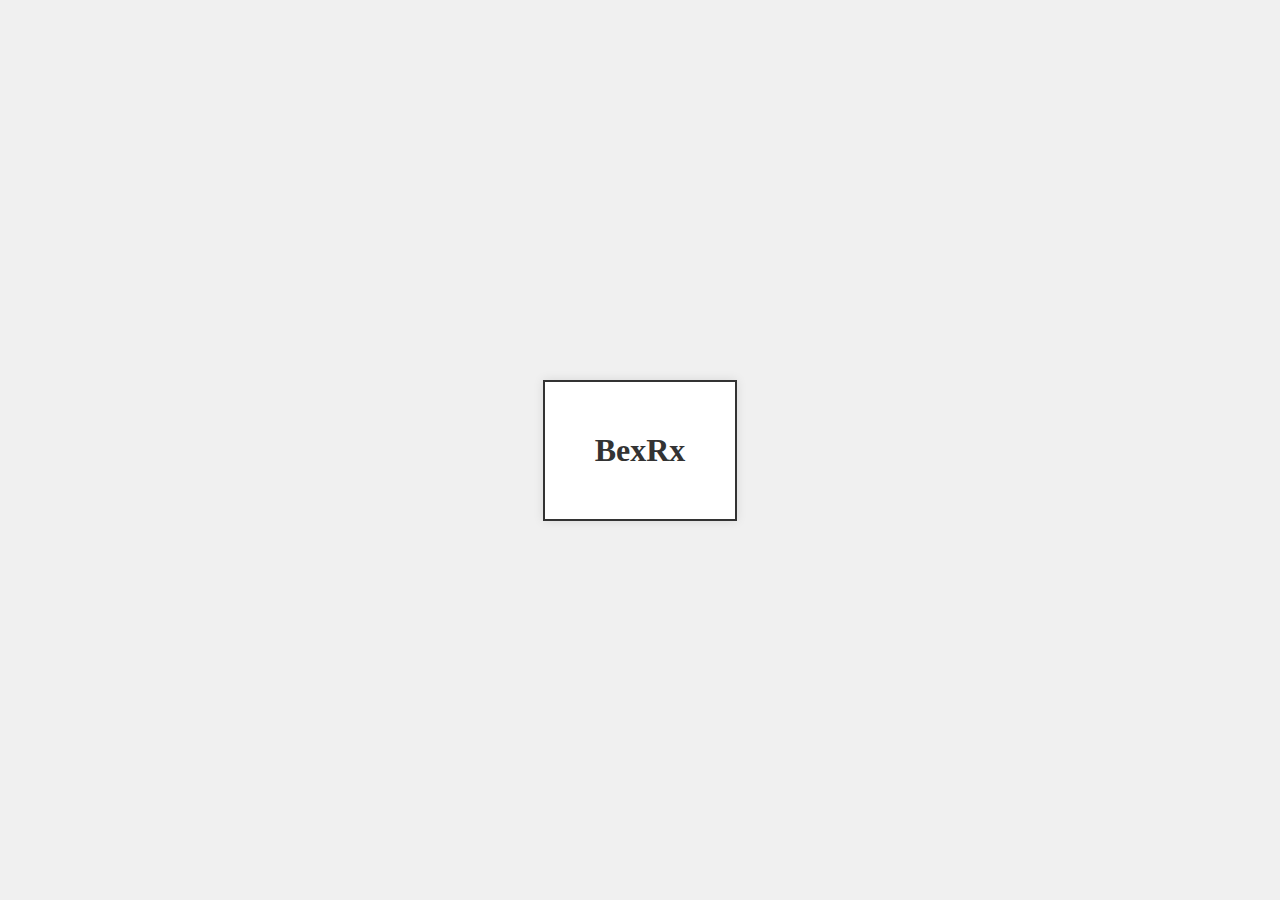
==== public/index.html @ a8c464ea "Initial Commit" ====
<!DOCTYPE html>
<html lang="en">
<head>
    <meta charset="UTF-8">
    <meta name="viewport" content="width=device-width, initial-scale=1.0">
    <title>BexRx</title>
    <style>
        body {
            display: flex;
            justify-content: center;
            align-items: center;
            height: 100vh;
            margin: 0;
            background-color: #f0f0f0;
        }
        .card {
            text-align: center;
            padding: 50px;
            border: 2px solid #333;
            background-color: #fff;
            box-shadow: 0 0 10px rgba(0, 0, 0, 0.1);
        }
        h1 {
            margin: 0;
            font-size: 2rem;
            color: #333;
        }
        p {
            margin: 5px 0 0;
            font-size: 1.2rem;
            color: #666;
        }
    </style>
</head>
<body>
    <div class="card">
        <h1>BexRx</h1>
    </div>
</body>
</html>
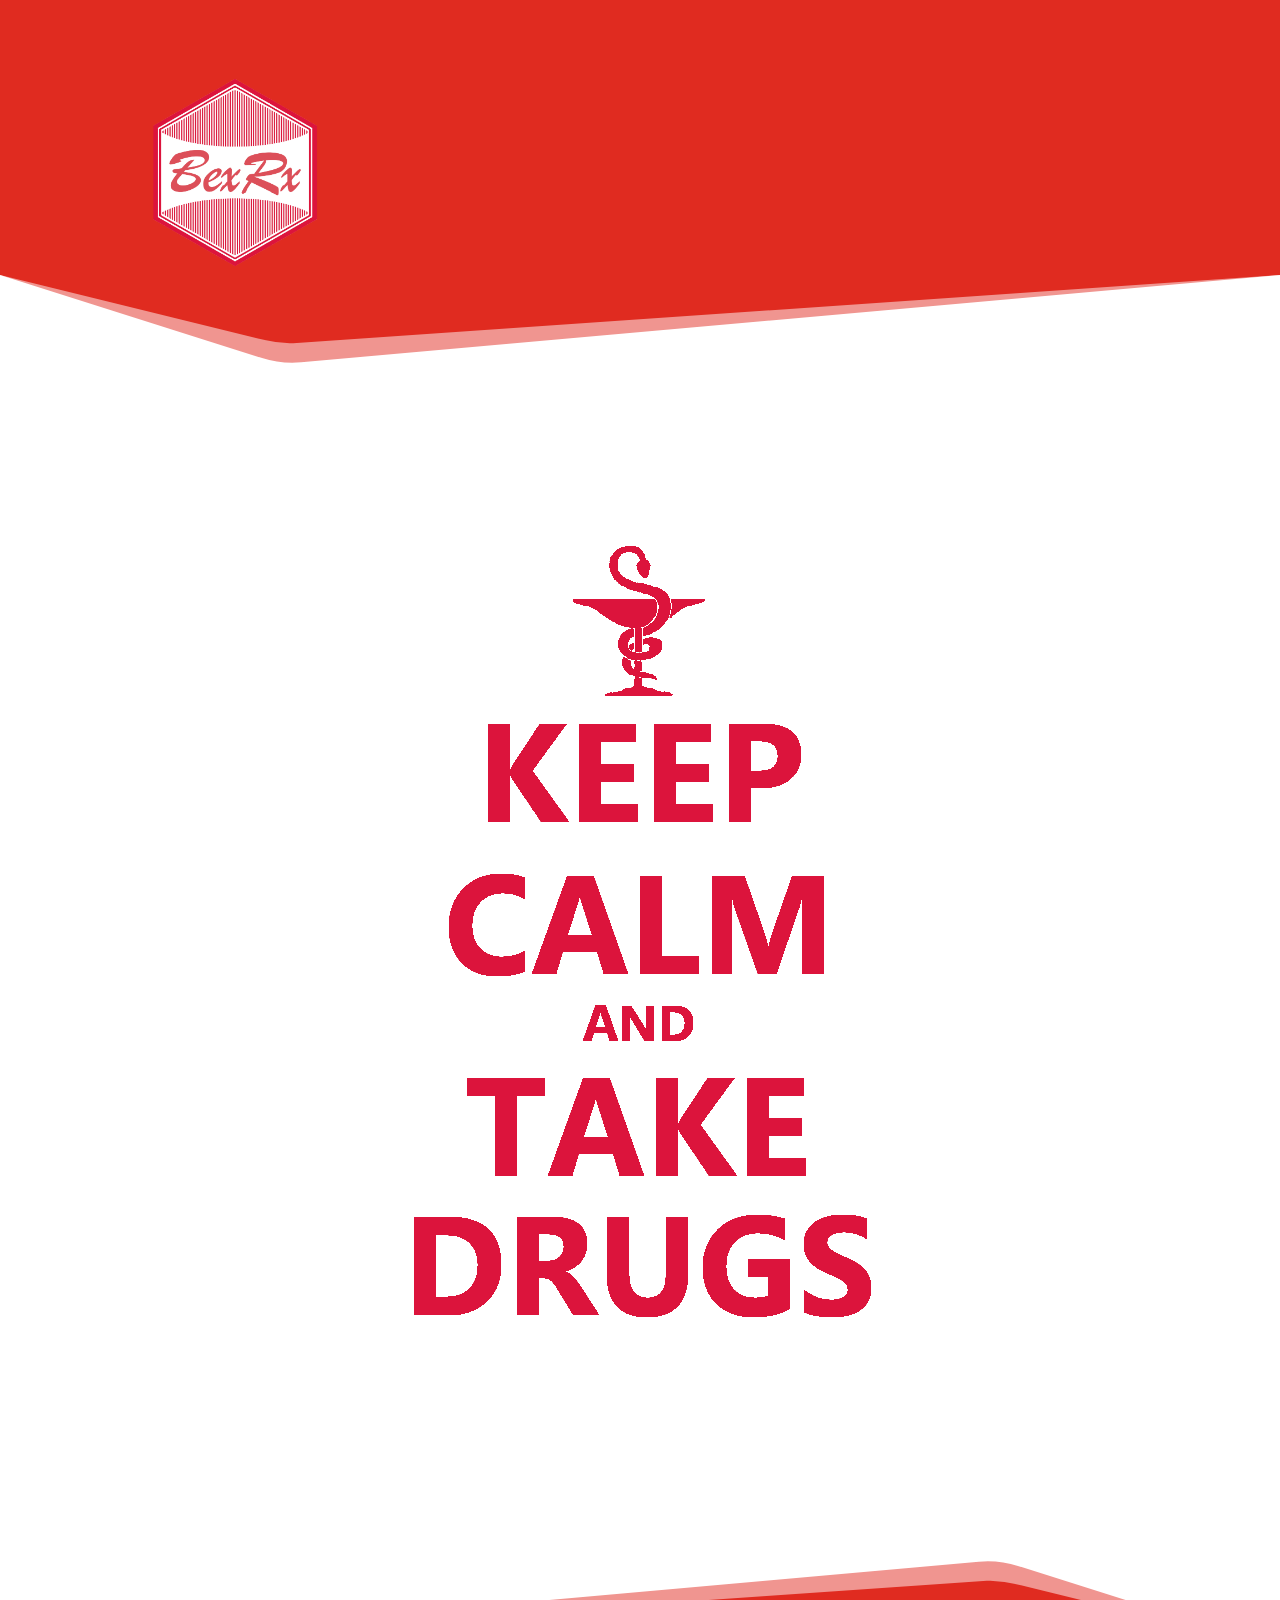
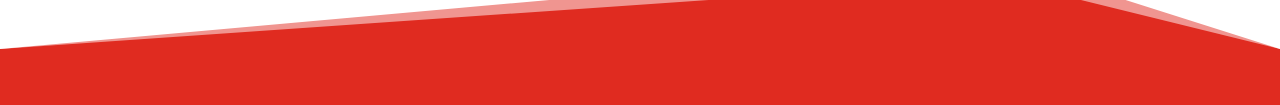
==== commit 6831edf2: "Old Wordpress Site Content" ====
--- a/public/index.html
+++ b/public/index.html
@@ -1,42 +1,203 @@
 <!DOCTYPE html>
-<html lang="en">
+<html lang="en-US">
 <head>
-    <meta charset="UTF-8">
-    <meta name="viewport" content="width=device-width, initial-scale=1.0">
-    <title>BexRx</title>
-    <style>
-        body {
-            display: flex;
-            justify-content: center;
-            align-items: center;
-            height: 100vh;
-            margin: 0;
-            background-color: #f0f0f0;
-        }
-        .card {
-            text-align: center;
-            padding: 50px;
-            border: 2px solid #333;
-            background-color: #fff;
-            box-shadow: 0 0 10px rgba(0, 0, 0, 0.1);
-        }
-        h1 {
-            margin: 0;
-            font-size: 2rem;
-            color: #333;
-        }
-        p {
-            margin: 5px 0 0;
-            font-size: 1.2rem;
-            color: #666;
-        }
-    </style>
-</head>
-<body>
-    <div class="card">
-        <h1>BexRx</h1>
-    </div>
-</body>
+	<meta charset="UTF-8" />
+<meta http-equiv="X-UA-Compatible" content="IE=edge">
+	<link rel="pingback" href="https://bexrx.com/xmlrpc.php" />
+
+	<script type="text/javascript">
+		document.documentElement.className = 'js';
+	</script>
+	
+	<script>var et_site_url='https://bexrx.com';var et_post_id='72';function et_core_page_resource_fallback(a,b){"undefined"===typeof b&&(b=a.sheet.cssRules&&0===a.sheet.cssRules.length);b&&(a.onerror=null,a.onload=null,a.href?a.href=et_site_url+"/?et_core_page_resource="+a.id+et_post_id:a.src&&(a.src=et_site_url+"/?et_core_page_resource="+a.id+et_post_id))}
+</script><title>BexRx | LTC Business Intelligence</title>
+<meta name='robots' content='max-image-preview:large' />
+<link rel="alternate" type="application/rss+xml" title="BexRx &raquo; Feed" href="index.php/feed/index.html" />
+<link rel="alternate" type="application/rss+xml" title="BexRx &raquo; Comments Feed" href="index.php/comments/feed/index.html" />
+<script type="text/javascript">
+window._wpemojiSettings = {"baseUrl":"https:\/\/s.w.org\/images\/core\/emoji\/14.0.0\/72x72\/","ext":".png","svgUrl":"https:\/\/s.w.org\/images\/core\/emoji\/14.0.0\/svg\/","svgExt":".svg","source":{"concatemoji":"https:\/\/bexrx.com\/wp-includes\/js\/wp-emoji-release.min.js?ver=6.2.5"}};
+/*! This file is auto-generated */
+!function(e,a,t){var n,r,o,i=a.createElement("canvas"),p=i.getContext&&i.getContext("2d");function s(e,t){p.clearRect(0,0,i.width,i.height),p.fillText(e,0,0);e=i.toDataURL();return p.clearRect(0,0,i.width,i.height),p.fillText(t,0,0),e===i.toDataURL()}function c(e){var t=a.createElement("script");t.src=e,t.defer=t.type="text/javascript",a.getElementsByTagName("head")[0].appendChild(t)}for(o=Array("flag","emoji"),t.supports={everything:!0,everythingExceptFlag:!0},r=0;r<o.length;r++)t.supports[o[r]]=function(e){if(p&&p.fillText)switch(p.textBaseline="top",p.font="600 32px Arial",e){case"flag":return s("\ud83c\udff3\ufe0f\u200d\u26a7\ufe0f","\ud83c\udff3\ufe0f\u200b\u26a7\ufe0f")?!1:!s("\ud83c\uddfa\ud83c\uddf3","\ud83c\uddfa\u200b\ud83c\uddf3")&&!s("\ud83c\udff4\udb40\udc67\udb40\udc62\udb40\udc65\udb40\udc6e\udb40\udc67\udb40\udc7f","\ud83c\udff4\u200b\udb40\udc67\u200b\udb40\udc62\u200b\udb40\udc65\u200b\udb40\udc6e\u200b\udb40\udc67\u200b\udb40\udc7f");case"emoji":return!s("\ud83e\udef1\ud83c\udffb\u200d\ud83e\udef2\ud83c\udfff","\ud83e\udef1\ud83c\udffb\u200b\ud83e\udef2\ud83c\udfff")}return!1}(o[r]),t.supports.everything=t.supports.everything&&t.supports[o[r]],"flag"!==o[r]&&(t.supports.everythingExceptFlag=t.supports.everythingExceptFlag&&t.supports[o[r]]);t.supports.everythingExceptFlag=t.supports.everythingExceptFlag&&!t.supports.flag,t.DOMReady=!1,t.readyCallback=function(){t.DOMReady=!0},t.supports.everything||(n=function(){t.readyCallback()},a.addEventListener?(a.addEventListener("DOMContentLoaded",n,!1),e.addEventListener("load",n,!1)):(e.attachEvent("onload",n),a.attachEvent("onreadystatechange",function(){"complete"===a.readyState&&t.readyCallback()})),(e=t.source||{}).concatemoji?c(e.concatemoji):e.wpemoji&&e.twemoji&&(c(e.twemoji),c(e.wpemoji)))}(window,document,window._wpemojiSettings);
+</script>
+<meta content="Divi v.4.6.1" name="generator"/><style type="text/css">
+img.wp-smiley,
+img.emoji {
+	display: inline !important;
+	border: none !important;
+	box-shadow: none !important;
+	height: 1em !important;
+	width: 1em !important;
+	margin: 0 0.07em !important;
+	vertical-align: -0.1em !important;
+	background: none !important;
+	padding: 0 !important;
+}
+</style>
+	<link rel='stylesheet' id='wp-block-library-css' href='wp-includes/css/dist/block-library/style.min.css%3Fver=6.2.5.css' type='text/css' media='all' />
+<link rel='stylesheet' id='classic-theme-styles-css' href='wp-includes/css/classic-themes.min.css%3Fver=6.2.5.css' type='text/css' media='all' />
+<style id='global-styles-inline-css' type='text/css'>
+body{--wp--preset--color--black: #000000;--wp--preset--color--cyan-bluish-gray: #abb8c3;--wp--preset--color--white: #ffffff;--wp--preset--color--pale-pink: #f78da7;--wp--preset--color--vivid-red: #cf2e2e;--wp--preset--color--luminous-vivid-orange: #ff6900;--wp--preset--color--luminous-vivid-amber: #fcb900;--wp--preset--color--light-green-cyan: #7bdcb5;--wp--preset--color--vivid-green-cyan: #00d084;--wp--preset--color--pale-cyan-blue: #8ed1fc;--wp--preset--color--vivid-cyan-blue: #0693e3;--wp--preset--color--vivid-purple: #9b51e0;--wp--preset--gradient--vivid-cyan-blue-to-vivid-purple: linear-gradient(135deg,rgba(6,147,227,1) 0%,rgb(155,81,224) 100%);--wp--preset--gradient--light-green-cyan-to-vivid-green-cyan: linear-gradient(135deg,rgb(122,220,180) 0%,rgb(0,208,130) 100%);--wp--preset--gradient--luminous-vivid-amber-to-luminous-vivid-orange: linear-gradient(135deg,rgba(252,185,0,1) 0%,rgba(255,105,0,1) 100%);--wp--preset--gradient--luminous-vivid-orange-to-vivid-red: linear-gradient(135deg,rgba(255,105,0,1) 0%,rgb(207,46,46) 100%);--wp--preset--gradient--very-light-gray-to-cyan-bluish-gray: linear-gradient(135deg,rgb(238,238,238) 0%,rgb(169,184,195) 100%);--wp--preset--gradient--cool-to-warm-spectrum: linear-gradient(135deg,rgb(74,234,220) 0%,rgb(151,120,209) 20%,rgb(207,42,186) 40%,rgb(238,44,130) 60%,rgb(251,105,98) 80%,rgb(254,248,76) 100%);--wp--preset--gradient--blush-light-purple: linear-gradient(135deg,rgb(255,206,236) 0%,rgb(152,150,240) 100%);--wp--preset--gradient--blush-bordeaux: linear-gradient(135deg,rgb(254,205,165) 0%,rgb(254,45,45) 50%,rgb(107,0,62) 100%);--wp--preset--gradient--luminous-dusk: linear-gradient(135deg,rgb(255,203,112) 0%,rgb(199,81,192) 50%,rgb(65,88,208) 100%);--wp--preset--gradient--pale-ocean: linear-gradient(135deg,rgb(255,245,203) 0%,rgb(182,227,212) 50%,rgb(51,167,181) 100%);--wp--preset--gradient--electric-grass: linear-gradient(135deg,rgb(202,248,128) 0%,rgb(113,206,126) 100%);--wp--preset--gradient--midnight: linear-gradient(135deg,rgb(2,3,129) 0%,rgb(40,116,252) 100%);--wp--preset--duotone--dark-grayscale: url('index.html');--wp--preset--duotone--grayscale: url('index.html');--wp--preset--duotone--purple-yellow: url('index.html');--wp--preset--duotone--blue-red: url('index.html');--wp--preset--duotone--midnight: url('index.html');--wp--preset--duotone--magenta-yellow: url('index.html');--wp--preset--duotone--purple-green: url('index.html');--wp--preset--duotone--blue-orange: url('index.html');--wp--preset--font-size--small: 13px;--wp--preset--font-size--medium: 20px;--wp--preset--font-size--large: 36px;--wp--preset--font-size--x-large: 42px;--wp--preset--spacing--20: 0.44rem;--wp--preset--spacing--30: 0.67rem;--wp--preset--spacing--40: 1rem;--wp--preset--spacing--50: 1.5rem;--wp--preset--spacing--60: 2.25rem;--wp--preset--spacing--70: 3.38rem;--wp--preset--spacing--80: 5.06rem;--wp--preset--shadow--natural: 6px 6px 9px rgba(0, 0, 0, 0.2);--wp--preset--shadow--deep: 12px 12px 50px rgba(0, 0, 0, 0.4);--wp--preset--shadow--sharp: 6px 6px 0px rgba(0, 0, 0, 0.2);--wp--preset--shadow--outlined: 6px 6px 0px -3px rgba(255, 255, 255, 1), 6px 6px rgba(0, 0, 0, 1);--wp--preset--shadow--crisp: 6px 6px 0px rgba(0, 0, 0, 1);}:where(.is-layout-flex){gap: 0.5em;}body .is-layout-flow > .alignleft{float: left;margin-inline-start: 0;margin-inline-end: 2em;}body .is-layout-flow > .alignright{float: right;margin-inline-start: 2em;margin-inline-end: 0;}body .is-layout-flow > .aligncenter{margin-left: auto !important;margin-right: auto !important;}body .is-layout-constrained > .alignleft{float: left;margin-inline-start: 0;margin-inline-end: 2em;}body .is-layout-constrained > .alignright{float: right;margin-inline-start: 2em;margin-inline-end: 0;}body .is-layout-constrained > .aligncenter{margin-left: auto !important;margin-right: auto !important;}body .is-layout-constrained > :where(:not(.alignleft):not(.alignright):not(.alignfull)){max-width: var(--wp--style--global--content-size);margin-left: auto !important;margin-right: auto !important;}body .is-layout-constrained > .alignwide{max-width: var(--wp--style--global--wide-size);}body .is-layout-flex{display: flex;}body .is-layout-flex{flex-wrap: wrap;align-items: center;}body .is-layout-flex > *{margin: 0;}:where(.wp-block-columns.is-layout-flex){gap: 2em;}.has-black-color{color: var(--wp--preset--color--black) !important;}.has-cyan-bluish-gray-color{color: var(--wp--preset--color--cyan-bluish-gray) !important;}.has-white-color{color: var(--wp--preset--color--white) !important;}.has-pale-pink-color{color: var(--wp--preset--color--pale-pink) !important;}.has-vivid-red-color{color: var(--wp--preset--color--vivid-red) !important;}.has-luminous-vivid-orange-color{color: var(--wp--preset--color--luminous-vivid-orange) !important;}.has-luminous-vivid-amber-color{color: var(--wp--preset--color--luminous-vivid-amber) !important;}.has-light-green-cyan-color{color: var(--wp--preset--color--light-green-cyan) !important;}.has-vivid-green-cyan-color{color: var(--wp--preset--color--vivid-green-cyan) !important;}.has-pale-cyan-blue-color{color: var(--wp--preset--color--pale-cyan-blue) !important;}.has-vivid-cyan-blue-color{color: var(--wp--preset--color--vivid-cyan-blue) !important;}.has-vivid-purple-color{color: var(--wp--preset--color--vivid-purple) !important;}.has-black-background-color{background-color: var(--wp--preset--color--black) !important;}.has-cyan-bluish-gray-background-color{background-color: var(--wp--preset--color--cyan-bluish-gray) !important;}.has-white-background-color{background-color: var(--wp--preset--color--white) !important;}.has-pale-pink-background-color{background-color: var(--wp--preset--color--pale-pink) !important;}.has-vivid-red-background-color{background-color: var(--wp--preset--color--vivid-red) !important;}.has-luminous-vivid-orange-background-color{background-color: var(--wp--preset--color--luminous-vivid-orange) !important;}.has-luminous-vivid-amber-background-color{background-color: var(--wp--preset--color--luminous-vivid-amber) !important;}.has-light-green-cyan-background-color{background-color: var(--wp--preset--color--light-green-cyan) !important;}.has-vivid-green-cyan-background-color{background-color: var(--wp--preset--color--vivid-green-cyan) !important;}.has-pale-cyan-blue-background-color{background-color: var(--wp--preset--color--pale-cyan-blue) !important;}.has-vivid-cyan-blue-background-color{background-color: var(--wp--preset--color--vivid-cyan-blue) !important;}.has-vivid-purple-background-color{background-color: var(--wp--preset--color--vivid-purple) !important;}.has-black-border-color{border-color: var(--wp--preset--color--black) !important;}.has-cyan-bluish-gray-border-color{border-color: var(--wp--preset--color--cyan-bluish-gray) !important;}.has-white-border-color{border-color: var(--wp--preset--color--white) !important;}.has-pale-pink-border-color{border-color: var(--wp--preset--color--pale-pink) !important;}.has-vivid-red-border-color{border-color: var(--wp--preset--color--vivid-red) !important;}.has-luminous-vivid-orange-border-color{border-color: var(--wp--preset--color--luminous-vivid-orange) !important;}.has-luminous-vivid-amber-border-color{border-color: var(--wp--preset--color--luminous-vivid-amber) !important;}.has-light-green-cyan-border-color{border-color: var(--wp--preset--color--light-green-cyan) !important;}.has-vivid-green-cyan-border-color{border-color: var(--wp--preset--color--vivid-green-cyan) !important;}.has-pale-cyan-blue-border-color{border-color: var(--wp--preset--color--pale-cyan-blue) !important;}.has-vivid-cyan-blue-border-color{border-color: var(--wp--preset--color--vivid-cyan-blue) !important;}.has-vivid-purple-border-color{border-color: var(--wp--preset--color--vivid-purple) !important;}.has-vivid-cyan-blue-to-vivid-purple-gradient-background{background: var(--wp--preset--gradient--vivid-cyan-blue-to-vivid-purple) !important;}.has-light-green-cyan-to-vivid-green-cyan-gradient-background{background: var(--wp--preset--gradient--light-green-cyan-to-vivid-green-cyan) !important;}.has-luminous-vivid-amber-to-luminous-vivid-orange-gradient-background{background: var(--wp--preset--gradient--luminous-vivid-amber-to-luminous-vivid-orange) !important;}.has-luminous-vivid-orange-to-vivid-red-gradient-background{background: var(--wp--preset--gradient--luminous-vivid-orange-to-vivid-red) !important;}.has-very-light-gray-to-cyan-bluish-gray-gradient-background{background: var(--wp--preset--gradient--very-light-gray-to-cyan-bluish-gray) !important;}.has-cool-to-warm-spectrum-gradient-background{background: var(--wp--preset--gradient--cool-to-warm-spectrum) !important;}.has-blush-light-purple-gradient-background{background: var(--wp--preset--gradient--blush-light-purple) !important;}.has-blush-bordeaux-gradient-background{background: var(--wp--preset--gradient--blush-bordeaux) !important;}.has-luminous-dusk-gradient-background{background: var(--wp--preset--gradient--luminous-dusk) !important;}.has-pale-ocean-gradient-background{background: var(--wp--preset--gradient--pale-ocean) !important;}.has-electric-grass-gradient-background{background: var(--wp--preset--gradient--electric-grass) !important;}.has-midnight-gradient-background{background: var(--wp--preset--gradient--midnight) !important;}.has-small-font-size{font-size: var(--wp--preset--font-size--small) !important;}.has-medium-font-size{font-size: var(--wp--preset--font-size--medium) !important;}.has-large-font-size{font-size: var(--wp--preset--font-size--large) !important;}.has-x-large-font-size{font-size: var(--wp--preset--font-size--x-large) !important;}
+.wp-block-navigation a:where(:not(.wp-element-button)){color: inherit;}
+:where(.wp-block-columns.is-layout-flex){gap: 2em;}
+.wp-block-pullquote{font-size: 1.5em;line-height: 1.6;}
+</style>
+<link rel='stylesheet' id='pmpro_frontend-css' href='wp-content/plugins/paid-memberships-pro/css/frontend.css%3Fver=3.0.4.css' type='text/css' media='screen' />
+<link rel='stylesheet' id='pmpro_print-css' href='wp-content/plugins/paid-memberships-pro/css/print.css%3Fver=3.0.4.css' type='text/css' media='print' />
+<link rel='stylesheet' id='divi-style-css' href='wp-content/themes/Divi/style.css%3Fver=4.6.1.css' type='text/css' media='all' />
+<link rel='stylesheet' id='dashicons-css' href='wp-includes/css/dashicons.min.css%3Fver=6.2.5.css' type='text/css' media='all' />
+<script type='text/javascript' src='wp-includes/js/jquery/jquery.min.js%3Fver=3.6.4' id='jquery-core-js'></script>
+<script type='text/javascript' src='wp-includes/js/jquery/jquery-migrate.min.js%3Fver=3.4.0' id='jquery-migrate-js'></script>
+<script type='text/javascript' src='wp-content/plugins/e-prime-grammar-checker-by-metapult/assets/js/meta-e-prime.js%3Fver=1.1.0' id='meta-e-prime-js-js'></script>
+<script type='text/javascript' src='wp-content/themes/Divi/core/admin/js/es6-promise.auto.min.js%3Fver=6.2.5' id='es6-promise-js'></script>
+<script type='text/javascript' id='et-core-api-spam-recaptcha-js-extra'>
+/* <![CDATA[ */
+var et_core_api_spam_recaptcha = {"site_key":"","page_action":{"action":"bexrx_com"}};
+/* ]]> */
+</script>
+<script type='text/javascript' src='wp-content/themes/Divi/core/admin/js/recaptcha.js%3Fver=6.2.5' id='et-core-api-spam-recaptcha-js'></script>
+<link rel="https://api.w.org/" href="index.php/wp-json/index.html" /><link rel="alternate" type="application/json" href="index.php/wp-json/wp/v2/pages/72" /><link rel="EditURI" type="application/rsd+xml" title="RSD" href="xmlrpc.php%3Frsd" />
+<link rel="wlwmanifest" type="application/wlwmanifest+xml" href="wp-includes/wlwmanifest.xml" />
+<meta name="generator" content="WordPress 6.2.5" />
+<link rel="canonical" href="index.html" />
+<link rel='shortlink' href='index.html' />
+<link rel="alternate" type="application/json+oembed" href="index.php/wp-json/oembed/1.0/embed%3Furl=https:%252F%252Fbexrx.com%252F" />
+<link rel="alternate" type="text/xml+oembed" href="index.php/wp-json/oembed/1.0/embed%3Furl=https:%252F%252Fbexrx.com%252F&amp;format=xml" />
+<meta name="viewport" content="width=device-width, initial-scale=1.0, maximum-scale=1.0, user-scalable=0" /><link rel="icon" href="wp-content/uploads/2020/10/cropped-bexrx_trans_bg-1-32x32.png" sizes="32x32" />
+<link rel="icon" href="wp-content/uploads/2020/10/cropped-bexrx_trans_bg-1-192x192.png" sizes="192x192" />
+<link rel="apple-touch-icon" href="wp-content/uploads/2020/10/cropped-bexrx_trans_bg-1-180x180.png" />
+<meta name="msapplication-TileImage" content="https://bexrx.com/wp-content/uploads/2020/10/cropped-bexrx_trans_bg-1-270x270.png" />
+<link rel="stylesheet" id="et-core-unified-tb-60-tb-104-tb-66-72-cached-inline-styles" href="wp-content/et-cache/72/et-core-unified-tb-60-tb-104-tb-66-72-17158773375079.min.css" onerror="et_core_page_resource_fallback(this, true)" onload="et_core_page_resource_fallback(this)" /></head>
+<body class="home page-template-default page page-id-72 page-parent et-tb-has-template et-tb-has-header et-tb-has-body et-tb-has-footer pmpro-body-has-access et_pb_button_helper_class et_cover_background et_pb_gutter et_pb_gutters3 et_pb_pagebuilder_layout et_divi_theme et-db et_minified_js et_minified_css">
+	<svg xmlns="http://www.w3.org/2000/svg" viewBox="0 0 0 0" width="0" height="0" focusable="false" role="none" style="visibility: hidden; position: absolute; left: -9999px; overflow: hidden;" ><defs><filter id="wp-duotone-dark-grayscale"><feColorMatrix color-interpolation-filters="sRGB" type="matrix" values=" .299 .587 .114 0 0 .299 .587 .114 0 0 .299 .587 .114 0 0 .299 .587 .114 0 0 " /><feComponentTransfer color-interpolation-filters="sRGB" ><feFuncR type="table" tableValues="0 0.49803921568627" /><feFuncG type="table" tableValues="0 0.49803921568627" /><feFuncB type="table" tableValues="0 0.49803921568627" /><feFuncA type="table" tableValues="1 1" /></feComponentTransfer><feComposite in2="SourceGraphic" operator="in" /></filter></defs></svg><svg xmlns="http://www.w3.org/2000/svg" viewBox="0 0 0 0" width="0" height="0" focusable="false" role="none" style="visibility: hidden; position: absolute; left: -9999px; overflow: hidden;" ><defs><filter id="wp-duotone-grayscale"><feColorMatrix color-interpolation-filters="sRGB" type="matrix" values=" .299 .587 .114 0 0 .299 .587 .114 0 0 .299 .587 .114 0 0 .299 .587 .114 0 0 " /><feComponentTransfer color-interpolation-filters="sRGB" ><feFuncR type="table" tableValues="0 1" /><feFuncG type="table" tableValues="0 1" /><feFuncB type="table" tableValues="0 1" /><feFuncA type="table" tableValues="1 1" /></feComponentTransfer><feComposite in2="SourceGraphic" operator="in" /></filter></defs></svg><svg xmlns="http://www.w3.org/2000/svg" viewBox="0 0 0 0" width="0" height="0" focusable="false" role="none" style="visibility: hidden; position: absolute; left: -9999px; overflow: hidden;" ><defs><filter id="wp-duotone-purple-yellow"><feColorMatrix color-interpolation-filters="sRGB" type="matrix" values=" .299 .587 .114 0 0 .299 .587 .114 0 0 .299 .587 .114 0 0 .299 .587 .114 0 0 " /><feComponentTransfer color-interpolation-filters="sRGB" ><feFuncR type="table" tableValues="0.54901960784314 0.98823529411765" /><feFuncG type="table" tableValues="0 1" /><feFuncB type="table" tableValues="0.71764705882353 0.25490196078431" /><feFuncA type="table" tableValues="1 1" /></feComponentTransfer><feComposite in2="SourceGraphic" operator="in" /></filter></defs></svg><svg xmlns="http://www.w3.org/2000/svg" viewBox="0 0 0 0" width="0" height="0" focusable="false" role="none" style="visibility: hidden; position: absolute; left: -9999px; overflow: hidden;" ><defs><filter id="wp-duotone-blue-red"><feColorMatrix color-interpolation-filters="sRGB" type="matrix" values=" .299 .587 .114 0 0 .299 .587 .114 0 0 .299 .587 .114 0 0 .299 .587 .114 0 0 " /><feComponentTransfer color-interpolation-filters="sRGB" ><feFuncR type="table" tableValues="0 1" /><feFuncG type="table" tableValues="0 0.27843137254902" /><feFuncB type="table" tableValues="0.5921568627451 0.27843137254902" /><feFuncA type="table" tableValues="1 1" /></feComponentTransfer><feComposite in2="SourceGraphic" operator="in" /></filter></defs></svg><svg xmlns="http://www.w3.org/2000/svg" viewBox="0 0 0 0" width="0" height="0" focusable="false" role="none" style="visibility: hidden; position: absolute; left: -9999px; overflow: hidden;" ><defs><filter id="wp-duotone-midnight"><feColorMatrix color-interpolation-filters="sRGB" type="matrix" values=" .299 .587 .114 0 0 .299 .587 .114 0 0 .299 .587 .114 0 0 .299 .587 .114 0 0 " /><feComponentTransfer color-interpolation-filters="sRGB" ><feFuncR type="table" tableValues="0 0" /><feFuncG type="table" tableValues="0 0.64705882352941" /><feFuncB type="table" tableValues="0 1" /><feFuncA type="table" tableValues="1 1" /></feComponentTransfer><feComposite in2="SourceGraphic" operator="in" /></filter></defs></svg><svg xmlns="http://www.w3.org/2000/svg" viewBox="0 0 0 0" width="0" height="0" focusable="false" role="none" style="visibility: hidden; position: absolute; left: -9999px; overflow: hidden;" ><defs><filter id="wp-duotone-magenta-yellow"><feColorMatrix color-interpolation-filters="sRGB" type="matrix" values=" .299 .587 .114 0 0 .299 .587 .114 0 0 .299 .587 .114 0 0 .299 .587 .114 0 0 " /><feComponentTransfer color-interpolation-filters="sRGB" ><feFuncR type="table" tableValues="0.78039215686275 1" /><feFuncG type="table" tableValues="0 0.94901960784314" /><feFuncB type="table" tableValues="0.35294117647059 0.47058823529412" /><feFuncA type="table" tableValues="1 1" /></feComponentTransfer><feComposite in2="SourceGraphic" operator="in" /></filter></defs></svg><svg xmlns="http://www.w3.org/2000/svg" viewBox="0 0 0 0" width="0" height="0" focusable="false" role="none" style="visibility: hidden; position: absolute; left: -9999px; overflow: hidden;" ><defs><filter id="wp-duotone-purple-green"><feColorMatrix color-interpolation-filters="sRGB" type="matrix" values=" .299 .587 .114 0 0 .299 .587 .114 0 0 .299 .587 .114 0 0 .299 .587 .114 0 0 " /><feComponentTransfer color-interpolation-filters="sRGB" ><feFuncR type="table" tableValues="0.65098039215686 0.40392156862745" /><feFuncG type="table" tableValues="0 1" /><feFuncB type="table" tableValues="0.44705882352941 0.4" /><feFuncA type="table" tableValues="1 1" /></feComponentTransfer><feComposite in2="SourceGraphic" operator="in" /></filter></defs></svg><svg xmlns="http://www.w3.org/2000/svg" viewBox="0 0 0 0" width="0" height="0" focusable="false" role="none" style="visibility: hidden; position: absolute; left: -9999px; overflow: hidden;" ><defs><filter id="wp-duotone-blue-orange"><feColorMatrix color-interpolation-filters="sRGB" type="matrix" values=" .299 .587 .114 0 0 .299 .587 .114 0 0 .299 .587 .114 0 0 .299 .587 .114 0 0 " /><feComponentTransfer color-interpolation-filters="sRGB" ><feFuncR type="table" tableValues="0.098039215686275 1" /><feFuncG type="table" tableValues="0 0.66274509803922" /><feFuncB type="table" tableValues="0.84705882352941 0.41960784313725" /><feFuncA type="table" tableValues="1 1" /></feComponentTransfer><feComposite in2="SourceGraphic" operator="in" /></filter></defs></svg><div id="page-container">
+<div id="et-boc" class="et-boc">
+			
+		<header class="et-l et-l--header">
+			<div class="et_builder_inner_content et_pb_gutters3"><div class="et_pb_section et_pb_section_0_tb_header et_pb_with_background et_section_regular section_has_divider et_pb_bottom_divider" >
+				
+				
+				
+				
+					<div class="et_pb_row et_pb_row_0_tb_header">
+				<div class="et_pb_column et_pb_column_1_4 et_pb_column_0_tb_header  et_pb_css_mix_blend_mode_passthrough">
+				
+				
+				<div class="et_pb_module et_pb_image et_pb_image_0_tb_header">
+				
+				
+				<a href="index.html"><span class="et_pb_image_wrap "><img src="wp-content/uploads/2020/10/bexrx_trans_bg.png" alt="BexRx" title="bexrx_trans_bg" srcset="wp-content/uploads/2020/10/bexrx_trans_bg.png 3457w, wp-content/uploads/2020/10/bexrx_trans_bg-300x269.png 300w, wp-content/uploads/2020/10/bexrx_trans_bg-1024x917.png 1024w, wp-content/uploads/2020/10/bexrx_trans_bg-768x688.png 768w, wp-content/uploads/2020/10/bexrx_trans_bg-1536x1376.png 1536w, wp-content/uploads/2020/10/bexrx_trans_bg-2048x1834.png 2048w" sizes="(max-width: 3457px) 100vw, 3457px" /></span></a>
+			</div>
+			</div> <!-- .et_pb_column --><div class="et_pb_column et_pb_column_3_4 et_pb_column_1_tb_header  et_pb_css_mix_blend_mode_passthrough et-last-child et_pb_column_empty">
+				
+				
+				
+			</div> <!-- .et_pb_column -->
+				
+				
+			</div> <!-- .et_pb_row -->
+				
+				<div class="et_pb_bottom_inside_divider et-no-transition"></div>
+			</div> <!-- .et_pb_section -->		</div><!-- .et_builder_inner_content -->
+	</header><!-- .et-l -->
+	<div id="et-main-area">
+	
+    <div id="main-content">
+    <div class="et-l et-l--body">
+			<div class="et_builder_inner_content et_pb_gutters3"><div class="et_pb_section et_pb_section_0_tb_body et_section_regular" >
+				
+				
+				
+				
+					<div class="et_pb_row et_pb_row_0_tb_body">
+				<div class="et_pb_column et_pb_column_4_4 et_pb_column_0_tb_body  et_pb_css_mix_blend_mode_passthrough et-last-child">
+				
+				
+				<div class="et_pb_module et_pb_post_content et_pb_post_content_0_tb_body">
+				
+				
+				<div class="et-l et-l--post">
+			<div class="et_builder_inner_content et_pb_gutters3"><div class="et_pb_section et_pb_section_0 et_section_regular" >
+				
+				
+				
+				
+					<div class="et_pb_row et_pb_row_0">
+				<div class="et_pb_column et_pb_column_4_4 et_pb_column_0  et_pb_css_mix_blend_mode_passthrough et-last-child">
+				
+				
+				<div class="et_pb_module et_pb_image et_pb_image_0">
+				
+				
+				<span class="et_pb_image_wrap "><img src="wp-content/uploads/2020/10/kcatd.png" alt="Keep Calm and Take Drugs" title="kcatd" srcset="wp-content/uploads/2020/10/kcatd.png 600w, wp-content/uploads/2020/10/kcatd-480x720.png 480w" sizes="(min-width: 0px) and (max-width: 480px) 480px, (min-width: 481px) 600px, 100vw" /></span>
+			</div>
+			</div> <!-- .et_pb_column -->
+				
+				
+			</div> <!-- .et_pb_row -->
+				
+				
+			</div> <!-- .et_pb_section -->		</div><!-- .et_builder_inner_content -->
+	</div><!-- .et-l -->
+	
+			</div> <!-- .et_pb_post_content -->
+			</div> <!-- .et_pb_column -->
+				
+				
+			</div> <!-- .et_pb_row -->
+				
+				
+			</div> <!-- .et_pb_section -->		</div><!-- .et_builder_inner_content -->
+	</div><!-- .et-l -->
+	    </div>
+    
+	<footer class="et-l et-l--footer">
+			<div class="et_builder_inner_content et_pb_gutters3"><div class="et_pb_section et_pb_section_0_tb_footer et_pb_with_background et_section_regular section_has_divider et_pb_bottom_divider et_pb_top_divider" >
+				<div class="et_pb_top_inside_divider et-no-transition"></div>
+				
+				
+				
+					<div class="et_pb_row et_pb_row_0_tb_footer">
+				<div class="et_pb_column et_pb_column_1_3 et_pb_column_0_tb_footer  et_pb_css_mix_blend_mode_passthrough et_pb_column_empty">
+				
+				
+				
+			</div> <!-- .et_pb_column --><div class="et_pb_column et_pb_column_1_3 et_pb_column_1_tb_footer  et_pb_css_mix_blend_mode_passthrough et_pb_column_empty">
+				
+				
+				
+			</div> <!-- .et_pb_column --><div class="et_pb_column et_pb_column_1_3 et_pb_column_2_tb_footer  et_pb_css_mix_blend_mode_passthrough et-last-child et_pb_column_empty">
+				
+				
+				
+			</div> <!-- .et_pb_column -->
+				
+				
+			</div> <!-- .et_pb_row -->
+				
+				
+			</div> <!-- .et_pb_section -->		</div><!-- .et_builder_inner_content -->
+	</footer><!-- .et-l -->
+	    </div> <!-- #et-main-area -->
+
+			
+		</div><!-- #et-boc -->
+		</div> <!-- #page-container -->
+
+					<!-- Memberships powered by Paid Memberships Pro v3.0.4. -->
+	<script type='text/javascript' id='divi-custom-script-js-extra'>
+/* <![CDATA[ */
+var DIVI = {"item_count":"%d Item","items_count":"%d Items"};
+var et_shortcodes_strings = {"previous":"Previous","next":"Next"};
+var et_pb_custom = {"ajaxurl":"https:\/\/bexrx.com\/wp-admin\/admin-ajax.php","images_uri":"https:\/\/bexrx.com\/wp-content\/themes\/Divi\/images","builder_images_uri":"https:\/\/bexrx.com\/wp-content\/themes\/Divi\/includes\/builder\/images","et_frontend_nonce":"21b54fc50d","subscription_failed":"Please, check the fields below to make sure you entered the correct information.","et_ab_log_nonce":"b549296329","fill_message":"Please, fill in the following fields:","contact_error_message":"Please, fix the following errors:","invalid":"Invalid email","captcha":"Captcha","prev":"Prev","previous":"Previous","next":"Next","wrong_captcha":"You entered the wrong number in captcha.","wrong_checkbox":"Checkbox","ignore_waypoints":"no","is_divi_theme_used":"1","widget_search_selector":".widget_search","ab_tests":[],"is_ab_testing_active":"","page_id":"72","unique_test_id":"","ab_bounce_rate":"5","is_cache_plugin_active":"no","is_shortcode_tracking":"","tinymce_uri":""}; var et_builder_utils_params = {"condition":{"diviTheme":true,"extraTheme":false},"scrollLocations":["app","top"],"builderScrollLocations":{"desktop":"app","tablet":"app","phone":"app"},"onloadScrollLocation":"app","builderType":"fe"}; var et_frontend_scripts = {"builderCssContainerPrefix":"#et-boc","builderCssLayoutPrefix":"#et-boc .et-l"};
+var et_pb_box_shadow_elements = [];
+var et_pb_motion_elements = {"desktop":[],"tablet":[],"phone":[]};
+var et_pb_sticky_elements = [];
+/* ]]> */
+</script>
+<script type='text/javascript' src='wp-content/themes/Divi/js/custom.unified.js%3Fver=4.6.1' id='divi-custom-script-js'></script>
+<script type='text/javascript' src='wp-content/themes/Divi/core/admin/js/common.js%3Fver=4.6.1' id='et-core-common-js'></script>
+		
+	</body>
 </html>
 
 
+<!-- Page supported by LiteSpeed Cache 6.2.0.1 on 2024-06-01 20:46:51 -->--- a/public/wp-content/et-cache/72/et-core-unified-tb-60-tb-104-tb-66-72-17158773375079.min.css
+++ b/public/wp-content/et-cache/72/et-core-unified-tb-60-tb-104-tb-66-72-17158773375079.min.css
@@ -0,0 +1 @@
+#footer-widgets .footer-widget a,#footer-widgets .footer-widget li a,#footer-widgets .footer-widget li a:hover{color:#ffffff}.footer-widget{color:#ffffff}.et_slide_in_menu_container,.et_slide_in_menu_container .et-search-field{letter-spacing:px}.et_slide_in_menu_container .et-search-field::-moz-placeholder{letter-spacing:px}.et_slide_in_menu_container .et-search-field::-webkit-input-placeholder{letter-spacing:px}.et_slide_in_menu_container .et-search-field:-ms-input-placeholder{letter-spacing:px}@media only screen and (min-width:1350px){.et_pb_row{padding:27px 0}.et_pb_section{padding:54px 0}.single.et_pb_pagebuilder_layout.et_full_width_page .et_post_meta_wrapper{padding-top:81px}.et_pb_fullwidth_section{padding:0}}.et_pb_section_0_tb_header.et_pb_section{padding-bottom:5rem;background-color:#e02b20!important}.et_pb_section_0_tb_header.section_has_divider.et_pb_bottom_divider .et_pb_bottom_inside_divider{background-image:url([data-uri]);background-size:100% 100px;bottom:0;height:100px;z-index:1;transform:rotateY(180deg)}.et_pb_row_0_tb_header,body #page-container .et-db #et-boc .et-l .et_pb_row_0_tb_header.et_pb_row,body.et_pb_pagebuilder_layout.single #page-container #et-boc .et-l .et_pb_row_0_tb_header.et_pb_row,body.et_pb_pagebuilder_layout.single.et_full_width_page #page-container #et-boc .et-l .et_pb_row_0_tb_header.et_pb_row{max-width:100%}.et_pb_image_0_tb_header{text-align:left;margin-left:0}@media only screen and (max-width:980px){.et_pb_image_0_tb_header{margin-left:auto;margin-right:auto}}@media only screen and (max-width:767px){.et_pb_image_0_tb_header{margin-left:auto;margin-right:auto}}.et_pb_section_0_tb_footer.et_pb_section{background-color:#e02b20!important}.et_pb_section_0_tb_footer.section_has_divider.et_pb_top_divider .et_pb_top_inside_divider{background-image:url([data-uri]);background-size:100% 100px;top:0;height:100px;z-index:1;transform:rotateX(180deg)}.et_pb_image_0{text-align:center}@media only screen and (max-width:980px){.et_pb_image_0{margin-left:auto;margin-right:auto}}@media only screen and (max-width:767px){.et_pb_image_0{margin-left:auto;margin-right:auto}}